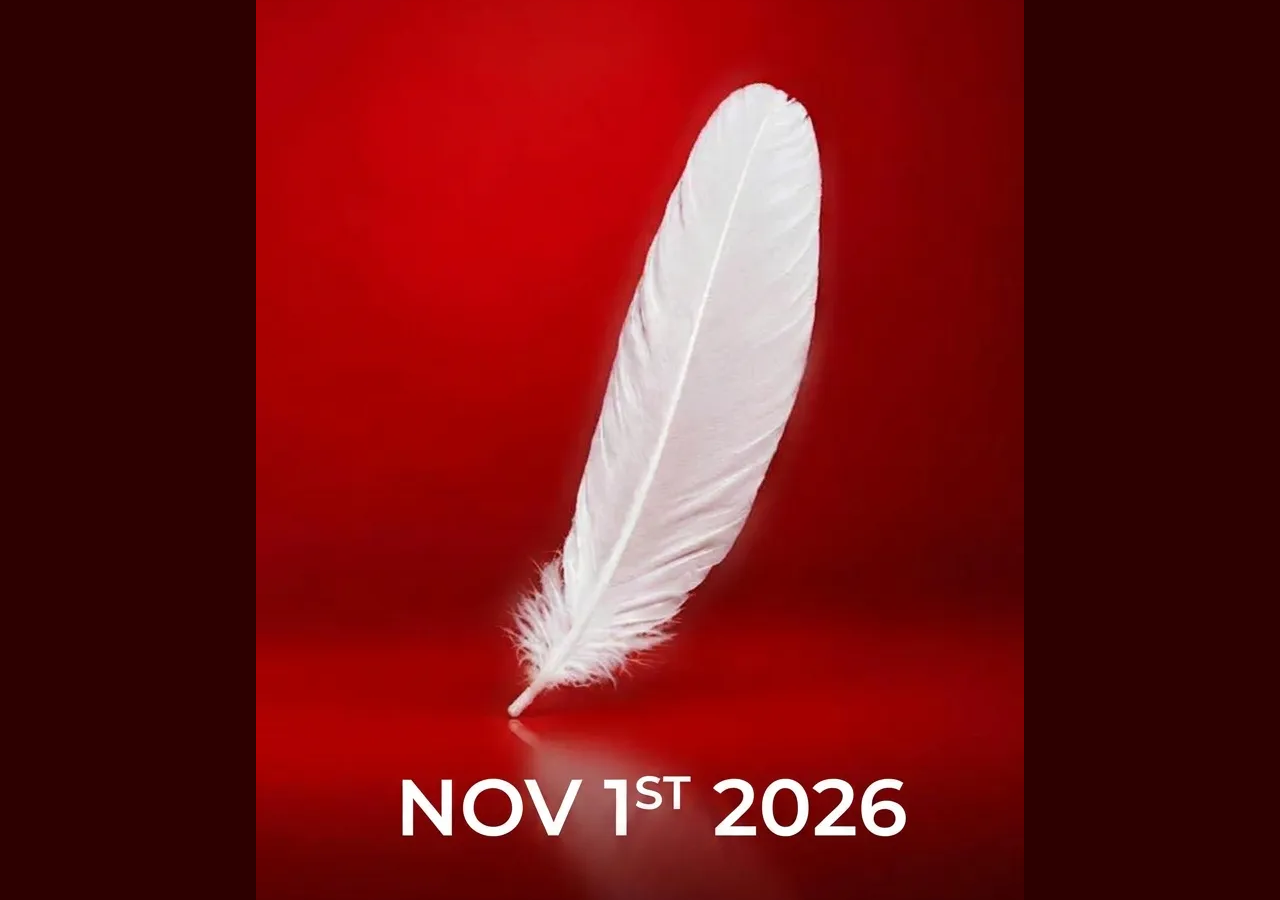
==== index.html @ ca58cc8d "feat: fullscreen landing page with responsive image presentation - Full-viewport announcement image " ====
<!DOCTYPE html>
<html lang="en">
<head>
  <meta charset="UTF-8">
  <meta name="viewport" content="width=device-width, initial-scale=1">
  <title>Coming November 1, 2026</title>
  <style>body{background:#2d0000}</style>
  <link rel="stylesheet" href="./css/style.css">
</head>
<body>
  <main class="landing">
    <h1 class="visually-hidden">Coming November 1, 2026</h1>
    <picture>
      <source srcset="./img/feather_w_date.webp" type="image/webp">
      <img
        src="./img/feather_w_date.jpg"
        alt="November 1st, 2026"
        width="768"
        height="1376"
        class="hero-image"
      >
    </picture>
  </main>
</body>
</html>
---- css/style.css ----
/* === Reset === */
*,
*::before,
*::after {
  box-sizing: border-box;
}

html,
body {
  margin: 0;
  padding: 0;
  height: 100%;
  background: #2d0000;
}

/* === Landing container === */
.landing {
  display: flex;
  align-items: center;
  justify-content: center;
  width: 100vw;
  height: 100vh;
  height: 100dvh;
  overflow: hidden;
  background: #2d0000;
}

/* === Hero image — mobile-first (fill width) === */
.hero-image {
  display: block;
  width: 100%;
  height: auto;
  max-height: 100%;
}

/* === Wide viewports: fill height instead === */
@media (min-aspect-ratio: 768/1376) {
  .hero-image {
    width: auto;
    height: 100%;
    max-width: 100%;
  }
}

/* === Visually hidden (screen readers only) === */
.visually-hidden {
  position: absolute;
  width: 1px;
  height: 1px;
  padding: 0;
  margin: -1px;
  overflow: hidden;
  clip: rect(0, 0, 0, 0);
  white-space: nowrap;
  border: 0;
}

/* === Print === */
@media print {
  .landing {
    height: auto;
    overflow: visible;
  }
  .hero-image {
    max-width: 100%;
    height: auto;
  }
}
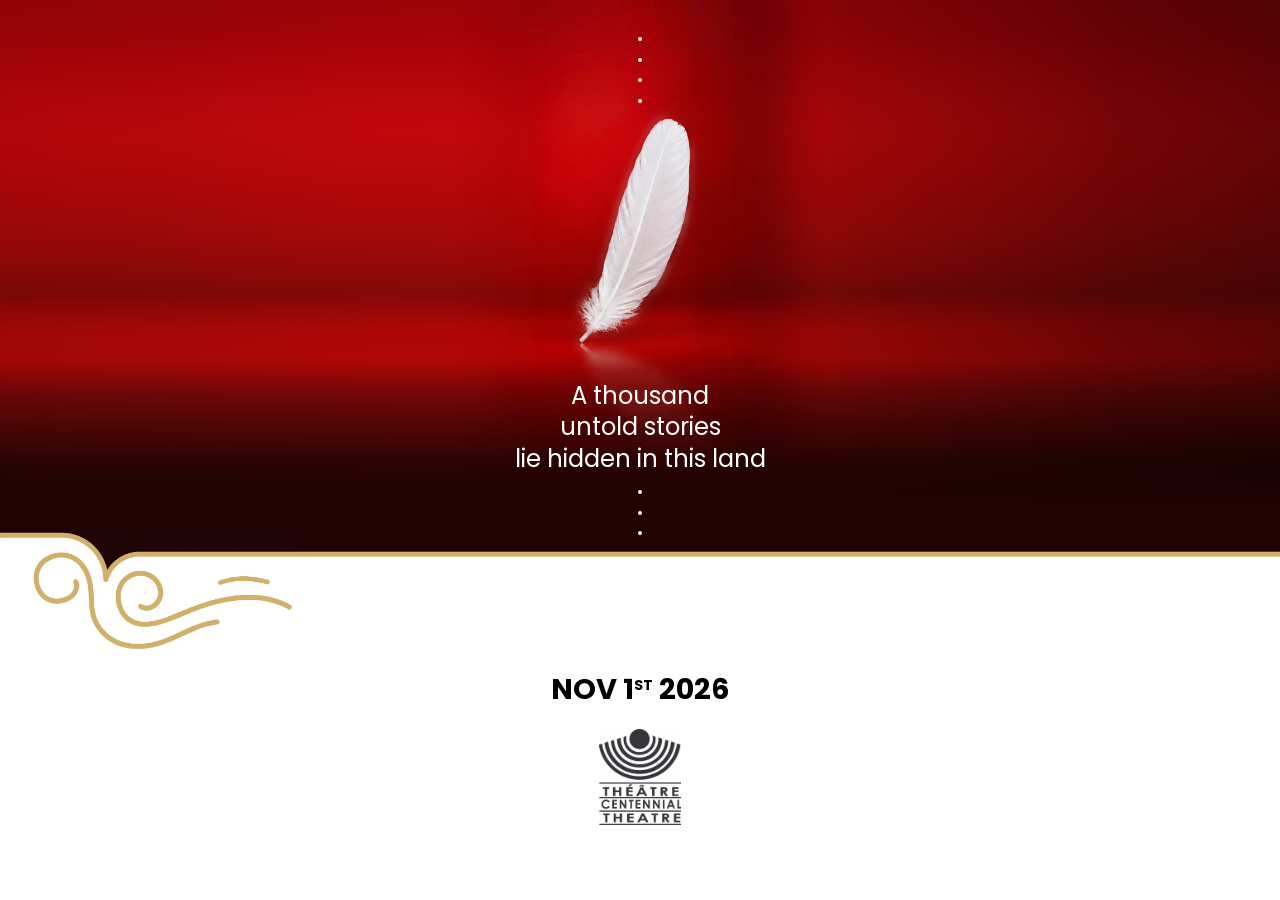
==== commit 214348b7: "feat: rebuild landing page from new artwork as a responsive layout Replaces the single flat announce" ====
--- a/index.html
+++ b/index.html
@@ -2,24 +2,53 @@
 <html lang="en">
 <head>
   <meta charset="UTF-8">
-  <meta name="viewport" content="width=device-width, initial-scale=1">
+  <meta name="viewport" content="width=device-width, initial-scale=1, viewport-fit=cover">
   <title>Coming November 1, 2026</title>
-  <style>body{background:#2d0000}</style>
+  <meta name="description" content="A thousand untold stories lie hidden in this land. Nov 1st 2026 — Théâtre Centennial Theatre.">
+  <meta name="theme-color" content="#210303">
+  <!-- Inline so the field colour is up before first paint and the faces start
+       downloading with the head rather than after the stylesheet is parsed. -->
+  <style>
+    html { background: #210303 }
+    @font-face {
+      font-family: "Poppins";
+      font-style: normal;
+      font-weight: 400;
+      font-display: swap;
+      src: url("./fonts/poppins-400-latin.woff2") format("woff2");
+    }
+    @font-face {
+      font-family: "Poppins";
+      font-style: normal;
+      font-weight: 700;
+      font-display: swap;
+      src: url("./fonts/poppins-700-latin.woff2") format("woff2");
+    }
+  </style>
   <link rel="stylesheet" href="./css/style.css">
 </head>
 <body>
-  <main class="landing">
-    <h1 class="visually-hidden">Coming November 1, 2026</h1>
-    <picture>
-      <source srcset="./img/feather_w_date.webp" type="image/webp">
-      <img
-        src="./img/feather_w_date.jpg"
-        alt="November 1st, 2026"
-        width="768"
-        height="1376"
-        class="hero-image"
-      >
-    </picture>
+  <main class="page">
+
+    <section class="hero">
+      <span class="dots dots--top" aria-hidden="true"><i></i><i></i><i></i><i></i></span>
+
+      <img class="feather" src="./img/feather.webp" alt=""
+           width="1000" height="1550" fetchpriority="high">
+
+      <h1 class="tagline">A thousand<br>untold stories<br>lie hidden in this land</h1>
+
+      <span class="dots dots--bottom" aria-hidden="true"><i></i><i></i><i></i></span>
+    </section>
+
+    <div class="divider"></div>
+
+    <footer class="footer">
+      <p class="date"><time datetime="2026-11-01">Nov 1<sup>st</sup> 2026</time></p>
+      <img class="logo" src="./img/logo.webp" alt="Théâtre Centennial Theatre"
+           width="395" height="468">
+    </footer>
+
   </main>
 </body>
 </html>
--- a/css/style.css
+++ b/css/style.css
@@ -1,4 +1,30 @@
+/* ==========================================================================
+   Théâtre Centennial Theatre — landing page
+
+   The layout is a direct transcription of the source artwork, which is
+   1792 px wide. Every distance below is written in that artwork's own pixel
+   units and scaled by --u, so the composition keeps its proportions at any
+   size. --w is the width the artwork is drawn at; the hero, divider and
+   footer bands themselves always run the full width of the viewport.
+   ========================================================================== */
+
+/* Poppins (SIL OFL, see fonts/OFL.txt) is declared in the <head> of each
+   page so the download starts before this stylesheet is parsed. */
+
+:root {
+  /* Artwork drawing width. The artwork is 2.41x as tall as it is wide, so the
+     height cap fits the whole composition on screen without squashing it; the
+     bands themselves still bleed to the full width of the viewport. The 230px
+     floor keeps the tagline readable on very short viewports (a phone held
+     sideways), at the cost of scrolling there rather than shrinking to 10px. */
+  --w: min(100vw, 620px, max(41svh, 230px));
+  --u: calc(var(--w) / 1792);
+
+  --dark: #210303;
+}
+
 /* === Reset === */
+
 *,
 *::before,
 *::after {
@@ -9,60 +35,177 @@
 body {
   margin: 0;
   padding: 0;
-  height: 100%;
-  background: #2d0000;
-}
-
-/* === Landing container === */
-.landing {
+  background: var(--dark);
+}
+
+body {
+  font-family: "Poppins", "Futura", "Century Gothic", system-ui, sans-serif;
+  -webkit-text-size-adjust: 100%;
+}
+
+img {
+  display: block;
+}
+
+/* === Page shell === */
+
+.page {
   display: flex;
+  flex-direction: column;
+  min-height: 100vh;
+  min-height: 100dvh;
+  overflow-x: hidden;
+}
+
+/* === Hero — feather on the red field ===================================== */
+
+.hero {
+  position: relative;
+  z-index: 1;                       /* the lower dots overhang the divider */
+  flex: 1 1 auto;
+  min-height: 0;
+  display: flex;
+  flex-direction: column;
   align-items: center;
-  justify-content: center;
-  width: 100vw;
-  height: 100vh;
-  height: 100dvh;
-  overflow: hidden;
-  background: #2d0000;
-}
-
-/* === Hero image — mobile-first (fill width) === */
-.hero-image {
-  display: block;
-  width: 100%;
+  padding-top: calc(var(--u) * 180);
+  /* The red field is reproduced in CSS rather than shipped as a photograph, so
+     it stays smooth at any viewport shape instead of smearing the studio
+     lighting into bands. It is a separable fit of the artwork's own field: a
+     horizontal falloff multiplied by a vertical one (worst error 26/255). The
+     photograph is then laid back over it at the artwork's own width, faded out
+     at the sides and foot in its own alpha, to restore the lighting right
+     behind the feather. The guard layer under it lands the foot of the field on
+     exactly the dark the divider starts from, so the bands meet without a step. */
+  background-color: var(--dark);
+  background-image:
+    url("../img/field.webp"),
+    linear-gradient(rgb(33 3 3 / 0) 86%, var(--dark) 97%),
+    linear-gradient(
+      to right,
+      rgb(234 234 234) 0%, rgb(238 238 238) 6.25%, rgb(240 240 240) 12.5%,
+      rgb(246 246 246) 18.75%, rgb(251 251 251) 25%, rgb(254 254 254) 31.25%,
+      rgb(255 255 255) 37.5%, rgb(252 252 252) 43.75%, rgb(247 247 247) 50%,
+      rgb(235 235 235) 56.25%, rgb(221 221 221) 62.5%, rgb(206 206 206) 68.75%,
+      rgb(190 190 190) 75%, rgb(173 173 173) 81.25%, rgb(155 155 155) 87.5%,
+      rgb(144 144 144) 93.75%, rgb(132 132 132) 100%
+    ),
+    linear-gradient(
+      rgb(157 3 8) 0%, rgb(164 3 8) 6.25%, rgb(177 4 9) 12.5%,
+      rgb(188 6 11) 18.75%, rgb(193 7 11) 25%, rgb(188 7 10) 31.25%,
+      rgb(178 7 9) 37.5%, rgb(167 9 9) 43.75%, rgb(151 8 9) 50%,
+      rgb(132 8 8) 56.25%, rgb(173 7 7) 62.5%, rgb(178 7 7) 68.75%,
+      rgb(118 8 8) 75%, rgb(81 6 5) 81.25%, rgb(51 5 4) 87.5%,
+      rgb(36 4 3) 93.75%, rgb(37 3 3) 100%
+    );
+  background-size: var(--w) 100%, auto, auto, auto;
+  background-position: center top, 0 0, 0 0, 0 0;
+  background-repeat: no-repeat;
+  background-blend-mode: normal, normal, multiply, normal;
+}
+
+.dots {
+  display: flex;
+  flex-direction: column;
+  align-items: center;
+  gap: calc(var(--u) * 80);
+  position: relative;
+  z-index: 1;                       /* sit above the feather's faded margin */
+  flex: none;
+}
+
+.dots i {
+  width: calc(var(--u) * 20);
+  height: calc(var(--u) * 20);
+  border-radius: 50%;
+  background: #fff;
+}
+
+/* The slice carries its own faded margin of red, so it starts above the last
+   dot and blends into the backdrop rather than meeting it at an edge. */
+.feather {
+  flex: 1 1 auto;
+  min-height: 0;
+  width: calc(var(--u) * 1000);
+  height: calc(var(--u) * 1550);
+  margin-top: calc(var(--u) * -250);
+  object-fit: contain;
+  transform: translateX(calc(var(--u) * -24));   /* slice centre → page centre */
+}
+
+.tagline {
+  flex: none;
+  margin: calc(var(--u) * -10) 0 0;
+  /* Poppins sets ~23% wider than the face used in the artwork, so the size is
+     a compromise between matching its cap height and matching its line width. */
+  font-size: calc(var(--u) * 118);
+  line-height: calc(var(--u) * 152);
+  font-weight: 400;
+  text-align: center;
+  color: #fff;
+}
+
+.dots--bottom {
+  margin-top: calc(var(--u) * 79);
+  margin-bottom: calc(var(--u) * -60);
+}
+
+/* === Divider — gold flourish over the dark/white boundary ================ */
+
+.divider {
+  flex: none;
+  height: calc(var(--u) * 660);
+  /* The flourish sits at the left of the frame as it does in the artwork; right
+     of it the artwork's own flat profile is tiled out to the edge. */
+  background-image: url("../img/flourish.webp"), url("../img/divider-edge.webp");
+  background-position: left top;
+  background-size: auto 100%;
+  background-repeat: no-repeat, repeat-x;
+}
+
+/* === Footer — date and theatre mark ====================================== */
+
+.footer {
+  flex: none;
+  background: #fff;
+  text-align: center;
+  padding-top: calc(var(--u) * 76);
+  padding-bottom: calc(var(--u) * 365);
+}
+
+.date {
+  margin: 0;
+  font-size: calc(var(--u) * 140);
+  line-height: 1;
+  font-weight: 700;
+  text-transform: uppercase;
+  color: #000;
+}
+
+.date sup {
+  font-size: 0.5em;
+  vertical-align: baseline;
+  position: relative;
+  top: -0.62em;
+}
+
+.logo {
+  width: calc(var(--u) * 395);
   height: auto;
-  max-height: 100%;
-}
-
-/* === Wide viewports: fill height instead === */
-@media (min-aspect-ratio: 768/1376) {
-  .hero-image {
-    width: auto;
-    height: 100%;
-    max-width: 100%;
+  margin: calc(var(--u) * 122) auto 0;
+}
+
+/* === Print === */
+
+@media print {
+  .page {
+    min-height: 0;
   }
-}
-
-/* === Visually hidden (screen readers only) === */
-.visually-hidden {
-  position: absolute;
-  width: 1px;
-  height: 1px;
-  padding: 0;
-  margin: -1px;
-  overflow: hidden;
-  clip: rect(0, 0, 0, 0);
-  white-space: nowrap;
-  border: 0;
-}
-
-/* === Print === */
-@media print {
-  .landing {
-    height: auto;
-    overflow: visible;
+
+  .hero {
+    background: var(--dark);
   }
-  .hero-image {
-    max-width: 100%;
-    height: auto;
+
+  .footer {
+    padding-bottom: calc(var(--u) * 180);
   }
 }
